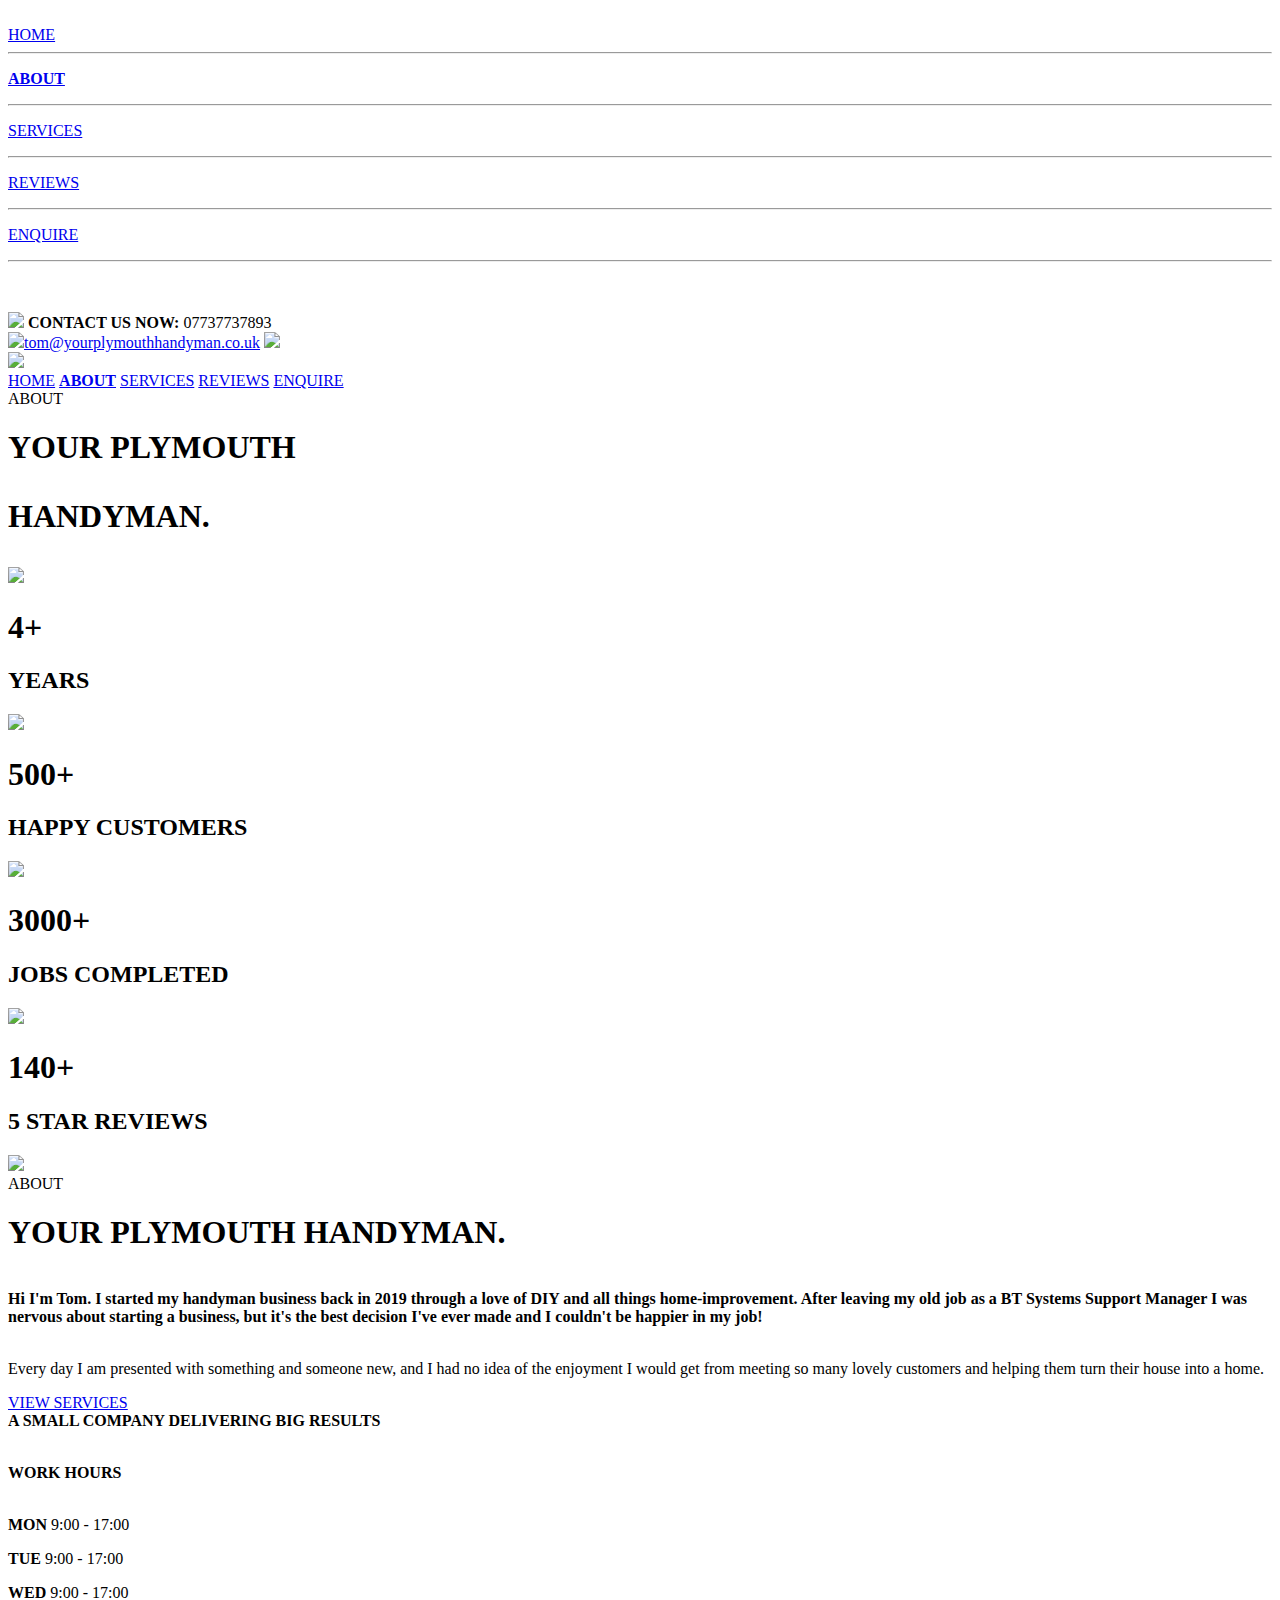
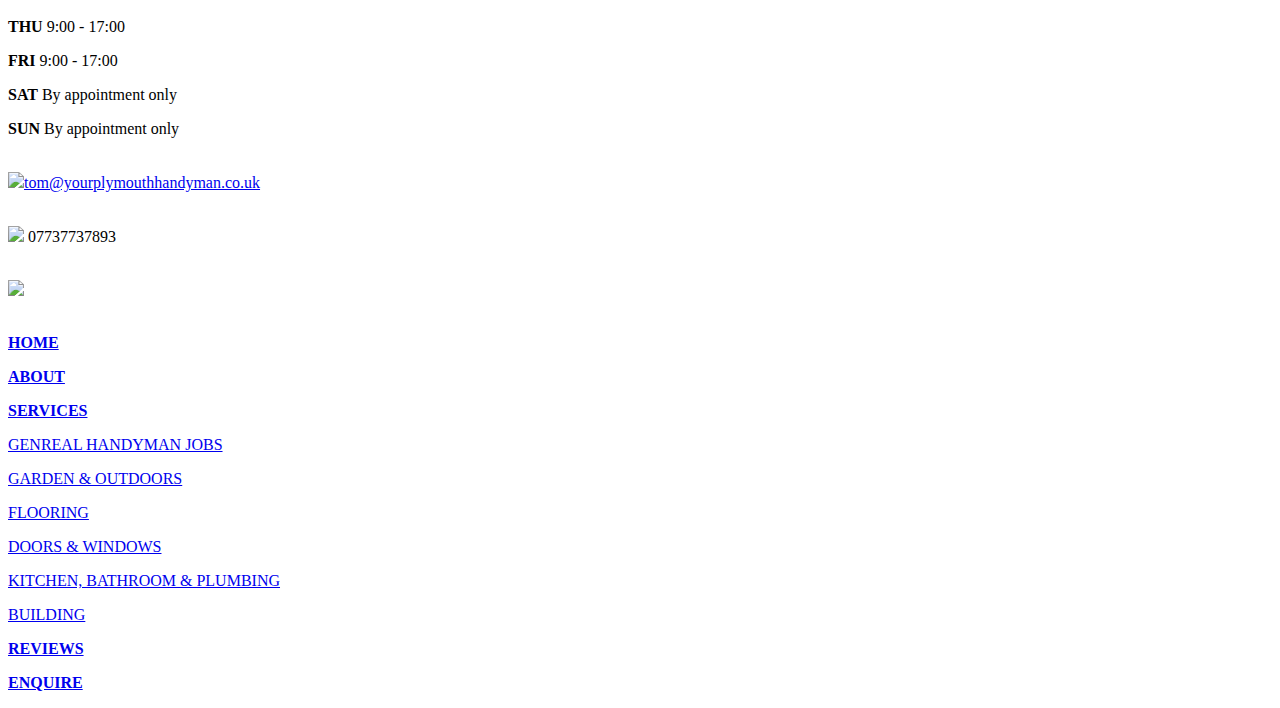
==== about.html @ ae1ce25e "Add files via upload" ====
<!doctype html>
<html lang="en">

<!-- Mirrored from www.yourplymouthhandyman.co.uk/about.html by HTTrack Website Copier/3.x [XR&CO'2014], Sat, 22 Feb 2025 19:46:27 GMT -->
<head>
<!--META DATA-->
	<meta charset="utf-8">
	<meta name="viewport" content="width=device-width, initial-scale=1">
	<title>:: YOUR PLYMOUTH HANDYMAN ::</title>
	<meta name="description" content="Your Plymouth Handyman specialises in odd jobs around your home and business, from the small things, like putting up a T.V. on a wall, hanging mirrors or clearing guttering, to the larger projects, like feature-edge fencing  or laying flooring.">
	<meta NAME="keywords" CONTENT="General Handyman Jobs, Garden & Outdoors, Flooring, Doors & Windows, Kitchen Bathroom & Plumbing, Building"/>
	<meta name="author" content="Your Plymouth Handyman">
	<meta property="og:title" content=":: YOUR PLYMOUTH HANDYMAN ::">
	<meta property="og:type" content="website">
	<meta property="og:url" content="index.html">
	<meta property="og:description" content="Your Plymouth Handyman specialises in odd jobs around your home and business, from the small things, like putting up a T.V. on a wall, hanging mirrors or clearing guttering, to the larger projects, like feature-edge fencing  or laying flooring.">
	<meta property="og:image" content="og-image.html">
<!--STYLESHEETS-->
    <link rel="stylesheet" href="css/style.css">
    <link rel="stylesheet" href="css/swiper-bundle.min.css" />
<!--FONTS-->
	<link href="https://fonts.googleapis.com/css?family=Montserrat:100,200,300,400,500,600,700,800,900&amp;display=swap" rel="stylesheet">
<!--FAVICON-->
  <link rel="icon" href="images/favicon.png">
<!--GOOGLE ANALYTICS-->
	<script async src="https://www.googletagmanager.com/gtag/js?id=UA-45708428-3"></script>
	<script>
	  window.dataLayer = window.dataLayer || [];
	  function gtag(){dataLayer.push(arguments);}
	  gtag('js', new Date());
	  gtag('config', 'UA-45708428-3');
	</script>
</head>
<body>
<!--MOBILE MENU NAVIGATION-->
	<div id="top-nav-menu"><img ALT="" SRC="images/menu.png"></div>
	<div id="menu">
		<a HREF="index-2.html">HOME</a>
		<hr>
		<p><a HREF="about.html"><strong class="primary">ABOUT</strong></a>
		<hr>
		<p><a HREF="services.html">SERVICES</a>
		<hr>
		<p><a HREF="reviews.html">REVIEWS</a>
		<hr>
		<p><a HREF="contact.html">ENQUIRE</a>
		<hr>
		<p><img ALT="" SRC="images/menu-close.png">
	</div>
<!--TOP NAV-->
	<div id="top-nav">
		<div id="phone">
			<img src="images/phone.png"> <strong>CONTACT US NOW:</strong> 07737737893
		</div>
		<div id="social">
			<a href="mailto:&#116;&#111;&#109;&#64;&#121;&#111;&#117;&#114;&#112;&#108;&#121;&#109;&#111;&#117;&#116;&#104;&#104;&#97;&#110;&#100;&#121;&#109;&#97;&#110;&#46;&#99;&#111;&#46;&#117;&#107;"><img src="images/mail.png">&#116;&#111;&#109;&#64;&#121;&#111;&#117;&#114;&#112;&#108;&#121;&#109;&#111;&#117;&#116;&#104;&#104;&#97;&#110;&#100;&#121;&#109;&#97;&#110;&#46;&#99;&#111;&#46;&#117;&#107;</a> <a href="https://www.facebook.com/yourplymouthhandyman/" target="new"><img src="images/facebook.png"></a>
		</div>
	</div>
<!--BANNER-->
	<div id="banner-about">
			<div id="banner-nav">
				<div id="logo">
					<a href="index-2.html"><img src="images/logo.png"></a>
				</div>
				<div id="nav">
					<a HREF="index-2.html">HOME</a>
					<a HREF="about.html"><strong class="primary">ABOUT</strong></a>
					<a HREF="services.html">SERVICES</a>
					<a HREF="reviews.html">REVIEWS</a>
					<a HREF="contact.html" class="nav-cta">ENQUIRE</a>
				</div>
			</div>
		<div id="banner-about-content">
			<div class="quirk">ABOUT</div>
			<h1><span class="secondary">YOUR</span> PLYMOUTH
			<p>HANDYMAN<span class="primary">.</span></h1>
		</div>
	</div>
<!--CONTENT COUNTERS-->
	<div id="wrapper-counters-about">
		<div id="section-counters-content">
			<div class="about-data">
				<img src="images/icon-calendar.png">
				<p><div id="shiva"><h1><span class="count">4</span>+</h1> <h2>YEARS</h2></div>
			</div>
			<div class="about-data">
				<img src="images/icon-happy-customer.png">
				<p><div id="shiva"><h1><span class="count">500</span>+</h1> <h2>HAPPY CUSTOMERS</h2></div>
			</div>
			<div class="about-data">
				<img src="images/icon-jobs.png">
				<p><div id="shiva"><h1><span class="count">3000</span>+</h1> <h2>JOBS COMPLETED</h2></div>
				<div style="clear:both"></div>
			</div>
			<div class="about-data">
				<img src="images/icon-5-stars.png">
				<p><div id="shiva"><h1><span class="count">140</span>+</h1> <h2>5 STAR REVIEWS</h2></div>
			</div>
		</div>
	</div>
<!--CONTENT INTRO-->
	<div id="wrapper-intro">
		<div id="section-intro-content">
			<img src="images/tom-2.png">
			<div id="intro">
				<div class="quirk">ABOUT</div>
				<h1>YOUR PLYMOUTH HANDYMAN<span class="primary">.</span></h1>
				<p><br><strong>Hi I'm Tom. I started my handyman business back in 2019 through a love of DIY and all things home-improvement. After leaving my old job as a BT Systems Support Manager I was nervous about starting a business, but it's the best decision I've ever made and I couldn't be happier in my job!</strong>
				<p><br>Every day I am presented with something and someone new, and I had no idea of the enjoyment I would get from meeting so many lovely customers and helping them turn their house into a home.
				<div class="cta-group"><a href="services.html" class="banner-cta">VIEW SERVICES</a></div>
			</div>
		</div>
	</div>
<!--CONTENT ABOUT-->
	<div id="wrapper-about">
		
	</div>
<!--FOOTER-->
	<div ID="footer">
		<div ID="footer-content">
			<div ID="footer-content-left">
				<strong class="secondary">A SMALL COMPANY DELIVERING BIG RESULTS</strong>
				<p><br><strong>WORK HOURS</strong>
				<span class="primary">
					<p><br><strong class="primary">MON</strong> 9:00 - 17:00
					<p><strong class="primary">TUE</strong> 9:00 - 17:00
					<p><strong class="primary">WED</strong> 9:00 - 17:00
					<p><strong class="primary">THU</strong> 9:00 - 17:00
					<p><strong class="primary">FRI</strong> 9:00 - 17:00
					<p><strong class="primary">SAT</strong> By appointment only
					<p><strong class="primary">SUN</strong> By appointment only
				</span>
				<p><br><a href="mailto:&#116;&#111;&#109;&#64;&#121;&#111;&#117;&#114;&#112;&#108;&#121;&#109;&#111;&#117;&#116;&#104;&#104;&#97;&#110;&#100;&#121;&#109;&#97;&#110;&#46;&#99;&#111;&#46;&#117;&#107;"><img src="images/mail.png">&#116;&#111;&#109;&#64;&#121;&#111;&#117;&#114;&#112;&#108;&#121;&#109;&#111;&#117;&#116;&#104;&#104;&#97;&#110;&#100;&#121;&#109;&#97;&#110;&#46;&#99;&#111;&#46;&#117;&#107;</a>
					<p><br><img src="images/phone.png"> 07737737893
					<div id="footer-social">
						<p><br><a href="https://www.facebook.com/yourplymouthhandyman/" target="new"><img src="images/facebook.png"></a>
					</div>
			</div>
			<div ID="footer-content-middle">
				<a href="index-2.html"><img ALT="" SRC="images/logo-light.png" class="logo"></a>
			</div>
			<div ID="footer-content-right">
				<div id="nav-contact-footer">
					<a HREF="index-2.html"><strong>HOME</strong></a>
					<p><a HREF="about.html"><strong class="primary">ABOUT</strong></a>
					<p><a HREF="services.html"><strong>SERVICES</strong></a>
					<p><a HREF="service-general-handyman.html">GENREAL HANDYMAN JOBS</a>
					<p><a HREF="service-garden-outdoors.html">GARDEN & OUTDOORS</a>
					<p><a HREF="service-flooring.html">FLOORING</a>
					<p><a HREF="service-doors-windows.html">DOORS & WINDOWS</a>
					<p><a HREF="service-kitchen-bathroom-plumbing.html">KITCHEN, BATHROOM & PLUMBING</a>
					<p><a HREF="service-building.html">BUILDING</a>
					<p><a HREF="reviews.html"><strong>REVIEWS</strong></a>
					<p><a HREF="contact.html"><strong>ENQUIRE</strong></a>
				</div>
			</div>
		</div>
	</div>
<!--SCRIPTS-->
	<script SRC="js/jquery-1.11.0.min.js"></script>
	<script SRC="js/scripts.js"></script>
    <script src="js/swiper-bundle.min.js"></script>
	<script>
		var swiper = new Swiper(".mySwiper", {
		  slidesPerView: 1,
		  grabCursor: true,
		  loop: true,
		  pagination: {
			el: ".swiper-pagination",
			clickable: true,
		  },
		  navigation: {
			nextEl: ".swiper-button-next",
			prevEl: ".swiper-button-prev",
		  },
		});
	</script>
</body>

<!-- Mirrored from www.yourplymouthhandyman.co.uk/about.html by HTTrack Website Copier/3.x [XR&CO'2014], Sat, 22 Feb 2025 19:46:27 GMT -->
</html>
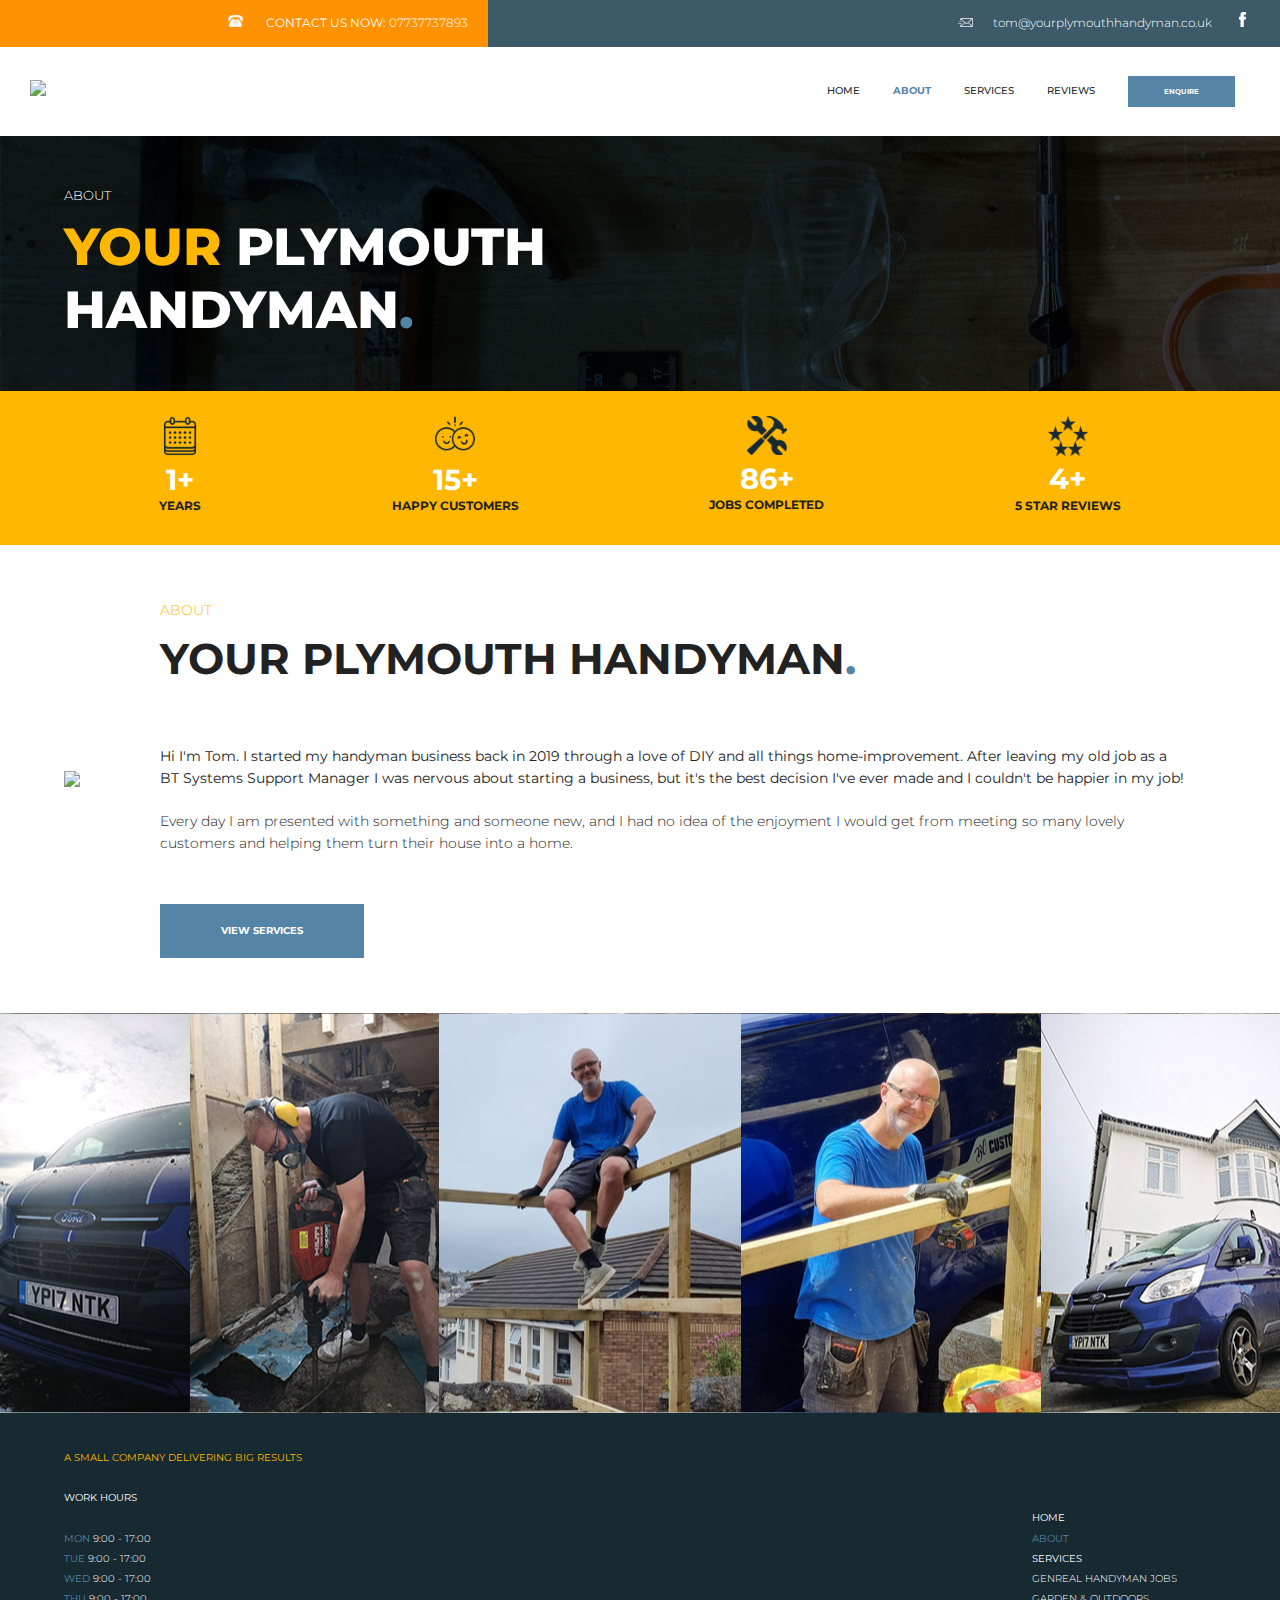
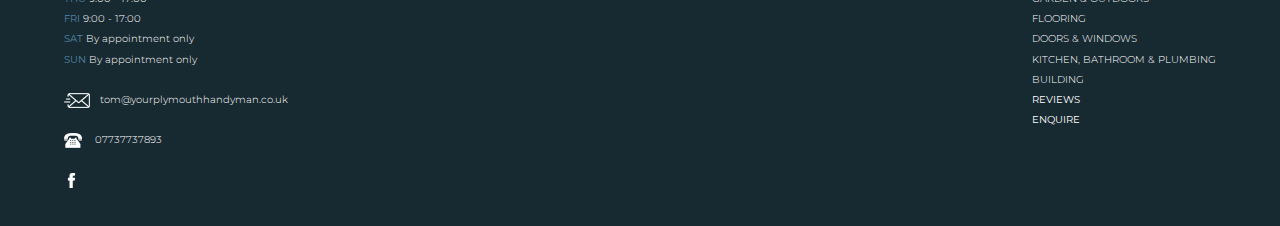
==== commit f6d5f7a5: "Update about.html" ====
--- a/about.html
+++ b/about.html
@@ -177,5 +177,4 @@
 	</script>
 </body>
 
-<!-- Mirrored from www.yourplymouthhandyman.co.uk/about.html by HTTrack Website Copier/3.x [XR&CO'2014], Sat, 22 Feb 2025 19:46:27 GMT -->
-</html>+</html>
--- a/css/style.css
+++ b/css/style.css
@@ -0,0 +1,948 @@
+/* ---------- MAIN BODY ---------- */
+* {
+  margin: 0;
+  padding: 0;
+}
+img {
+  margin: 0;
+  border: 0;
+}
+body {
+  font-family: 'Montserrat', sans-serif;
+  color: #222;
+  font-size: 0.9em;
+  font-weight: 300;
+    line-height: 1.9EM;
+}
+#clear {
+  clear: both;
+}
+a {
+  text-decoration: none;
+}
+a:visited {
+  text-decoration: none;
+}
+.grey {
+  color: #ccc;
+}
+.red{
+	color:red;
+}
+.primary {
+  color: #5485a6;
+}
+.secondary {
+  color: #ffb701;
+}
+.quirk {
+  width: max-content;
+  padding-bottom: 10px;
+}
+li.tick {
+  list-style-type: none;
+  background: url(../images/tick.png) top left no-repeat;
+  padding-left: 60px;
+  min-height: 40px;
+  background-size: 25px;
+}
+li.tick-2 {
+  list-style-type: none;
+  background: url(../images/tick-2.png) top left no-repeat;
+  padding-left: 60px;
+  min-height: 40px;
+  background-size: 25px;
+}
+/* ---------- MOBILE MENU ---------- */
+#top-nav-menu {
+  display: none;
+}
+#top-nav-menu img, #menu img {
+  -moz-transform: scale(0.5);
+  -webkit-transform: scale(0.5);
+  transform: scale(0.5);
+}
+#menu a {
+  color: #5485a6;
+}
+#menu {
+  display: none;
+  z-index: 100;
+  width: 100%;
+  position: fixed;
+  top: 0;
+  background: #fff;
+  text-align: center;
+  line-height: 3em;
+  box-shadow: 0 2px 10px #666;
+}
+#menu hr, #section-1-content hr, #section-2-content hr, #section-3-content hr, #section-4-content hr {
+  width: 80%;
+  margin-left: 10%;
+  border: 0;
+  height: 1px;
+  background-color: #eee;
+}
+/* ---------- BANNER AND CONTENTS ---------- */
+#banner-home, #banner-about, #banner-services, #banner-contact, #banner-reviews {
+  width: 100%;
+  background-size: cover;
+  position: relative;
+  color: #fff;
+  text-align: left;
+}
+#banner-home {
+  background: url("../images/banner-background-home.jpg") center;
+  min-height: 600px;
+	text-align: center;
+}
+#banner-about {
+  background: url("../images/banner-background-about.jpg") center left;
+background-position:left;
+}
+#banner-services {
+  background: url("../images/banner-background-test.jpg") center;
+}
+#banner-reviews {
+  background: url("../images/banner-background-reviews.jpg") right;
+}
+#banner-contact {
+  background: url("../images/banner-background-contact.jpg") center left;
+}
+#banner-home-content {
+  margin:0 auto;
+  width: 90%;
+  max-width: 1200px;
+  padding: 160px 5% 80px 5%;
+  text-align: left;
+  position: relative;
+  font-size: 0.9em;
+  line-height: 1.5em;
+}
+#banner-about-content, #banner-services-content {
+  margin: 0 auto;
+  width: 90%;
+  max-width: 1200px;
+  padding: 50px 5%;
+  text-align: left;
+  position: relative;
+  font-size: 0.9em;
+  line-height: 1.5em;
+}
+#banner-nav {
+  display: flex;
+  justify-content: space-between;
+  background: #fff;
+  padding: 30px;
+  align-items: center;
+}
+.cta-group {
+  display: flex;
+  column-gap: 40px;
+  margin-top: 50px;
+  align-self: top;
+  text-align: center;
+}
+.cta-group img {
+  max-height: 30px;
+  margin-left: 20px;
+  align-self: top;
+}
+.banner-cta {
+  color: #fff;
+  font-size: 0.7em;
+  font-weight: 700;
+  padding: 15px 60px;
+  border: solid 1px #5485a6;
+  background-color: #5485a6;
+}
+.banner-cta:hover {
+  color: #5485a6;
+  border: solid 1px #fff;
+  background-color: #fff;
+}
+.banner-cta-2 {
+  color: #fff;
+  font-size: 0.7em;
+  font-weight: 700;
+  padding: 15px 60px;
+  border: solid 1px #fff;
+}
+.banner-cta-2:hover {
+  color: #5485a6;
+  border: solid 1px #fff;
+  background-color: #fff;
+}
+.banner-cta-3 {
+  color: #FF9103;
+  background-color: #172931;
+  font-size: 0.7em;
+  font-weight: 700;
+  padding: 15px 60px;
+  border: solid 1px #FF9103;
+}
+.banner-cta-4 {
+  color: #172931;
+  background-color: #FF9103;
+  font-size: 0.7em;
+  font-weight: 700;
+  padding: 15px 60px;
+  border: solid 1px #172931;
+}
+.banner-cta-3:hover, .banner-cta-4:hover {
+  color: #ffb701;
+  border: solid 1px #fff;
+  background-color: #fff;
+}
+#banner-home-content h1, #banner-about-content h1, #banner-services-content h1 {
+  font-weight: 800;
+  font-size: 4em;
+  line-height: normal;
+}
+#banner-home-content h2, #banner-about-content h2, #banner-services-content h2 {
+  font-weight: 700;
+  font-size: 1.8em;
+  line-height: normal;
+  color: #ffb701;
+}
+/* ---------- LOGO ---------- */
+#logo {
+  text-align: left;
+}
+#logo img, #footer img {
+  max-height: 30px;
+}
+/* ---------- NAVIGATION ---------- */
+#top-nav {
+  display: flex;
+}
+#nav {
+  vertical-align: middle;
+  font-size: 0.7em;
+  font-weight: 500;
+}
+#nav a {
+  margin: 15px;
+  color: #202b2c;
+}
+#nav a:hover {
+  color: #5485a6;
+}
+#nav a.nav-cta {
+  color: #fff;
+  font-size: 0.7em;
+  font-weight: 700;
+  padding: 10px 35px;
+  border: solid 1px #5485a6;
+  background-color: #5485a6;
+  align-self: center;
+  text-align: center;
+}
+#nav a.nav-cta:hover {
+  color: #5485a6;
+  border: solid 1px #fff;
+  background-color: #fff;
+}
+/* ---------- SOCIAL MEDIA ---------- */
+#phone {
+  text-align: right;
+  background: #ff9202;
+  color: #fff;
+  font-size: 0.8em;
+  padding: 10px 20px;
+  align-items: center;
+  width: 35%;
+}
+#social {
+  text-align: right;
+  background: #3c5a68;
+  color: #fff;
+  font-size: 0.8em;
+  padding: 10px;
+  align-items: center;
+  flex: 1;
+}
+#social a {
+  color: #fff;
+}
+#social a:hover {
+  color: #5485a6;
+}
+#footer-social {
+  vertical-align: middle;
+  text-align: left;
+}
+#phone img, #social img {
+  max-width: 15px;
+  margin: 0 20px;
+}
+#footer-social img {
+  max-width: 15px;
+}
+/* ---------- WRAPPERS ---------- */
+#wrapper-counters {
+  width: 100%;
+}
+#wrapper-counters-about {
+  width: 100%;
+  background:#FFB701;
+}
+#wrapper-counters h1 {
+  font-weight: 700;
+  font-size: 2em;
+  color: #ffb701;
+}
+#wrapper-counters-about h1 {
+  font-weight: 700;
+  font-size: 2em;
+  color: #fff;
+}
+#wrapper-intro {
+  width: 100%;
+}
+#wrapper-about, #wrapper-general-handyman-jobs, #wrapper-garden-outdoors, #wrapper-flooring, #wrapper-doors-windows, #wrapper-kitchen-bathroom-plumbing, #wrapper-building{
+width: 100%;
+background-size: cover;
+height:400px;
+}
+#wrapper-about{
+background:url("../images/about.jpg") center;
+}
+#wrapper-general-handyman-jobs{
+background:url("../images/general-handyman-jobs.jpg") center;
+}
+#wrapper-garden-outdoors{
+background:url("../images/garden-outdoors.jpg") center;
+}
+#wrapper-flooring{
+background:url("../images/flooring.jpg") center;
+}
+#wrapper-doors-windows{
+background:url("../images/doors-windows.jpg") center;
+}
+#wrapper-kitchen-bathroom-plumbing{
+background:url("../images/kitchen-bathroom-plumbing.jpg") center;
+}
+#wrapper-building{
+background:url("../images/building.jpg") center;
+}
+#wrapper-services {
+  background: #ff9202;
+  background-size: cover;
+  display: flex;
+}
+#wrapper-services-page{
+  width: 100%;
+}
+#wrapper-client-testimonials {
+  background: #3c5a68;
+  background-size: cover;
+  padding: 50px 0;
+  text-align: center;
+  position: relative;
+}
+/* ---------- CONTENT ---------- */
+#section-counters-content, #section-intro-content, #section-about-content{
+  margin: 0 auto;
+  width: 90%;
+  max-width: 1200px;
+  padding: 25px 5%;
+  display: flex;
+  justify-content: space-around;
+}
+#section-contact-content {
+  margin: 0 auto;
+  width: 90%;
+  max-width: 1200px;
+  padding: 75px 5%;
+  justify-content: space-around;
+}
+#section-contact-content a{color:#FF9102}
+#section-intro-content {
+  line-height: 1.5em;
+}
+#intro {
+  text-align: left;
+  padding: 30px;
+  margin-left: 50px;
+}
+#intro .quirk {
+  color: #FFB701;
+  text-align: left;
+}
+.about-data {
+  text-align: center;
+}
+.about-data img {
+  max-width: 40px;
+}
+#section-services-content {
+  width: 60%;
+  max-width: 1200px;
+  padding: 75px 5%;
+  color: #172931;
+}
+#section-services-image {
+  background: url("../images/services-background-home.jpg") left;
+  background-size: cover;
+  min-width: 50%;
+  min-height: 300px;
+}
+.half-content {
+  width: 40%;
+  max-width: 600px;
+}
+#section-intro-content img {
+  max-width: 350px;
+  align-self: center;
+}
+#section-client-testimonials-content {
+  margin: 0 auto;
+  padding: 30px;
+  color: #fff;
+}
+#section-services-page-content {
+	margin: 0 auto;
+	text-align: left;
+	padding: 30px;
+	display:flex;
+	flex-wrap: wrap;
+	gap:10px;
+}
+.service{
+	width:30%;
+	margin:0 auto;
+	font-size: 0em;
+	display:flex;
+	flex-wrap: wrap;
+	align-items: stretch;
+}
+.service:hover .service-text{
+	background:#222;
+	color:#fff;
+}
+.service:hover .service-image img{
+	opacity: 0.2;
+}
+.service-image{
+	background:url("../images/service-background.jpg") center;
+	background-size: cover;
+}
+.service-image img{
+	max-width: 100%;
+	transition: 0.4s;
+}
+.service-text{
+	height:120px;
+	background:#FFB701;
+	padding:20px;
+	text-align: center;
+	font-size: 12px;
+	transition: 0.4s;
+}
+.service a:visited{
+	color:#222;
+}
+#section-client-testimonials-content img {
+  max-width: 90px;
+}
+#section-intro-content h1 {
+  font-weight: 700;
+  font-size: 3em;
+  margin-bottom: 40px;
+  line-height: normal;
+}
+#section-services-content h1 {
+  font-weight: 700;
+  font-size: 3em;
+  color: #fff;
+}
+#section-services-content h2 {
+  color: #fff;
+}
+#section-counters-content h2 {
+  font-weight: 700;
+  font-size: 0.8em;
+}
+#section-services-page-content h2{
+	color:#FF9102;
+}
+#section-services-page-content .service-text h2{
+	color:#fff;
+}
+a.tel {
+  color: #2370D8;
+}
+.cta-1 {
+  color: #fff;
+  font-weight: 500;
+  padding: 15px 40px;
+  background-color: #ef7347;
+}
+.cta-1:hover {
+  color: #ef7347;
+  background-color: #fff;
+}
+.testimonials-wrapper {
+  display: flex;
+  flex-flow: row wrap;
+  justify-content: space-around;
+  align-items: flex-start;
+}
+.testimonial-item {
+  border: solid 1px #eee;
+  max-width: 25%;
+  padding: 30px 2%;
+  margin: 15px 1%;
+  text-align: center;
+  box-shadow: 2px 2px 15px #efefef;
+  flex-grow: 1;
+}
+.testimonial-item img {
+  max-width: 100px;
+}
+/* ---------- TESTIMONIALS SLIDER ---------- */
+.testimonials-container {
+  max-width: 100%;
+}
+.container {
+  width: 100%;
+  margin: 0 auto;
+  display: flex;
+  align-items: center;
+  justify-content: center;
+}
+.testimonial {
+  position: relative;
+  max-width: 900px;
+  width: 100%;
+  overflow: hidden;
+}
+.testimonial img {
+  width: 150px;
+}
+.testimonial .slide {
+  display: flex;
+  align-items: center;
+  justify-content: center;
+  flex-direction: column;
+  row-gap: 30px;
+  height: 100%;
+  width: 100%;
+}
+.slide p {
+  text-align: center;
+  padding: 0 10px;
+  font-size: 14px;
+  font-weight: 400;
+}
+.slide .quote-icon {
+  font-size: 30px;
+  color: #5FCED0;
+}
+.slide .details {
+  display: flex;
+  flex-direction: column;
+  align-items: center;
+}
+.details .name {
+  font-size: 14px;
+  font-weight: 600;
+  color: #FF9102;
+}
+.details .job {
+  font-size: 12px;
+  font-weight: 400;
+}
+/* swiper button css */
+.nav-btn {
+  height: 40px;
+  width: 40px;
+  border-radius: 50%;
+  transform: translateY(30px);
+  background-color: rgba(0, 0, 0, 0.1);
+  transition: 0.2s;
+}
+.nav-btn:hover {
+  background-color: rgba(0, 0, 0, 0.2);
+}
+.nav-btn::after, .nav-btn::before {
+  font-size: 20px;
+  color: #fff;
+}
+.swiper-pagination-bullet {
+  background-color: rgba(0, 0, 0, 0.8);
+}
+.swiper-pagination-bullet-active {
+  background-color: #5FCED0;
+}
+/* ---------- FOOTER---------- */
+#footer {
+  font-size: 0.7em;
+  text-align: left;
+  background: #172931;
+  );
+  background-size: cover;
+  padding: 35px 5%;
+  color: #fff;
+  line-height: 2em;
+}
+#footer-content {
+  display: flex;
+  justify-content: space-between;
+}
+#footer a {
+  color: #fff;
+}
+#footer a:hover {
+  color: #ccc;
+}
+#footer-content-left {
+  align-self: center;
+}
+#footer-social img {}
+#nav-contact-footer {}
+#nav-contact-footer img, #footer-content-left img {
+  max-height: 15px;
+  margin-right: 10px;
+  vertical-align: middle;
+}
+#footer-content-middle {
+  align-self: center;
+}
+#footer-content-right {
+  align-self: center;
+}
+/* ---------- FORM---------- */
+.form-section {
+  background: #efefef;
+  padding: 30px 5% 30px 5%;
+  position: relative;
+  text-align: center;
+}
+.DD, .MM {
+  width: 50px;
+}
+.YYYY {
+  width: 100px;
+}
+select {
+  -webkit-appearance: none;
+  -moz-appearance: none;
+  appearance: none;
+}
+label {
+  width: 200px;
+  border: none;
+}
+textarea, input, .packages {
+  font-family: 'Montserrat', sans-serif;
+  color: #444;
+  font-size: 1em;
+  background: #fff;
+  font-weight: 200;
+  -webkit-appearance: none;
+  -moz-appearance: none;
+  appearance: none;
+}
+textarea {
+  width: 90%;
+  height: 100px;
+  padding: 10px;
+  border: none;
+}
+input, .packages {
+  width: 90%;
+  max-width: 300px;
+  height: 35px;
+  padding: 5px 5px 5px 5px;
+  margin: 15px;
+  border: none;
+}
+/* The container */
+.form-container {
+  width: 300px;
+  max-width: 90%;
+  margin: 0 auto;
+  display: block;
+  position: relative;
+  padding-left: 35px;
+  cursor: pointer;
+  -webkit-user-select: none;
+  -moz-user-select: none;
+  -ms-user-select: none;
+  user-select: none;
+}
+/* Hide the browser's default checkbox */
+.form-container input {
+  position: absolute;
+  opacity: 0;
+  cursor: pointer;
+  height: 0;
+  width: 0;
+}
+/* Create a custom checkbox */
+.checkmark {
+  position: absolute;
+  top: 0;
+  left: 0;
+  height: 25px;
+  width: 25px;
+  background-color: #fff;
+}
+/* On mouse-over, add a grey background color */
+.form-container:hover input ~ .checkmark {
+  background-color: #ccc;
+}
+/* When the checkbox is checked, add a blue background */
+.form-container input:checked ~ .checkmark {
+  background-color: #5485a6;
+}
+/* Create the checkmark/indicator (hidden when not checked) */
+.checkmark:after {
+  content: "";
+  position: absolute;
+  display: none;
+}
+/* Show the checkmark when checked */
+.form-container input:checked ~ .checkmark:after {
+  display: block;
+}
+/* Style the checkmark/indicator */
+.form-container .checkmark:after {
+  left: 9px;
+  top: 5px;
+  width: 5px;
+  height: 10px;
+  border: solid white;
+  border-width: 0 3px 3px 0;
+  -webkit-transform: rotate(45deg);
+  -ms-transform: rotate(45deg);
+  transform: rotate(45deg);
+}
+.submit {
+  width: 90%;
+  max-width: 295px;
+  height: 35px;
+  padding: 15px 15px 30px 15px;
+  color: #fff;
+  background-color: #5485a6;
+  -webkit-appearance: none;
+  -moz-appearance: none;
+  appearance: none;
+}
+.submit:hover {
+  background-color: #fff;
+  color: #5485a6;
+}
+/* ---------- TABLET RESPONSIVENESS ---------- */
+@media screen and (min-width:715px) and (max-width:1160px) {
+  #logo, #nav, #nav-02, #social {}
+  #banner-home {
+    background-size: cover;
+  }
+  #banner-nav {
+    margin-bottom: 40px;
+  }
+  #banner-home-content {
+	padding: 20px 5%;
+	line-height: 1.5em;
+  }
+  #banner-home-content h1 {
+    font-size: 2.2em;
+  }
+  #wrapper-intro {}
+  #intro-image, #intro {
+    width: auto;
+    text-align: center;
+    padding: 0;
+    margin: 0 auto;
+  }
+  #intro-header {
+    justify-content: space-around;
+    margin: 0 auto;
+  }
+  #section-intro-content {
+    flex-direction: column;
+  }
+  #section-intro-content, #section-services-content {
+    width: 90%;
+    padding: 40px 5%;
+    line-height: 1.5em;
+    margin: 0 auto;
+  }
+  #wrapper-services {
+    flex-direction: column;
+  }
+  #section-services-content {
+    width: 90%;
+    padding: 55px 5%;
+  }
+	.service{
+		width:45%;
+	}
+  #section-services-image {
+    width: 100%;
+  }
+  .testimonial-item {
+    max-width: 42%;
+  }
+  .cta-group {
+    justify-content: space-between;
+  }
+  #footer-content-left, #footer-content-middle, #footer-content-right {
+    width: 90%;
+    text-align: center;
+  }
+  #footer-content-middle {
+    margin-top: 20px;
+  }
+}
+/* ---------- MOBILE RESPONSIVENESS ---------- */
+@media screen and (max-width:714px) {
+  #top-nav-menu {
+    z-index: 100;
+    display: inline;
+    position: fixed;
+    top: 65px;
+    left: 0;
+    padding: 5px;
+    background: rgba(255, 255, 255, .85);
+  }
+  #nav, #nav-02, #social, #top-nav {
+    display: none;
+  }
+  #logo {
+    width: 90%;
+    text-align: center;
+    padding: 10px 5%;
+  }
+  #banner-home {
+    background-size: cover;
+  }
+  #banner-home-content {
+    padding: 20px 5% 40px 5%;
+    line-height: 1.7em;
+  }
+  #banner-home-content h1 {
+    font-size: 3em;
+  }
+  #banner-nav {
+    margin-bottom: 20px;
+  }
+  #section-counters-content {
+    flex-wrap: wrap;
+    column-count: 2;
+    row-gap: 20px;
+  }
+  .about-data {
+    width: 50%;
+  }
+  #section-intro-content {
+    flex-direction: column;
+  }
+  #intro-image, #intro {
+    width: 90%;
+    text-align: center;
+    padding: 40px 5%;
+    margin-left: 0;
+  }
+  #wrapper-services {
+    flex-direction: column;
+  }
+	#wrapper-about, #wrapper-general-handyman-jobs, #wrapper-garden-outdoors, #wrapper-flooring, #wrapper-doors-windows, #wrapper-kitchen-bathroom-plumbing, #wrapper-building{
+		height:200px;
+		background-size: cover;
+}
+  #section-services-content {
+    width: 90%;
+    padding: 55px 5%;
+  }
+  #section-client-testimonials-content {
+    width: 90%;
+    padding: 0px 5%;
+  }
+  .half-content {
+    max-width: none;
+    width: 90%;
+  }
+  #section-1-content h1 {
+    line-height: 1.2em;
+  }
+  .testimonial-item {
+    max-width: 90%;
+  }
+  .cta-group {
+    flex-direction: column;
+    row-gap: 20px;
+  }
+  #intro {
+    width: 90%;
+    text-align: left;
+    padding: 40px 5%;
+  }
+  #intro-header {
+    justify-content: space-around;
+  }
+  #section-intro-content img {
+    max-width: 90%;
+    object-fit: contain;
+  }
+	/*-- POSSIBLY-CHANGE --*/
+	.service{
+		width:45%;
+		display:block;
+		
+	}
+	.service-image img{
+		width:100%;
+		max-width: none;
+	}
+	.service-text{
+		height: auto;
+	}
+  #footer-content {
+    display: flex;
+    justify-content: space-between;
+    flex-direction: column;
+  }
+  #footer-content-left, #footer-content-middle, #footer-content-right {
+    width: 100%;
+    text-align: center;
+  }
+  #footer-content-middle {
+    margin: 40px 0;
+  }
+  #footer-social {
+    width: 100%;
+    text-align: center;
+  }
+  #footer-social img {
+    margin: 0 20px;
+  }
+  .slide p {
+    padding: 0 20px;
+  }
+  .nav-btn {
+    display: none;
+  }
+  input, .submit {
+    max-width: none;
+  }
+}
+/* ---------- PRINT ---------- */
+@media print {
+  #footer, #header, #menu {
+    display: none
+  }
+  body {
+    font: 12pt georgia, serif
+  }
+  h1 {
+    font-size: 18pt
+  }
+  h2 {
+    font-size: 16pt;
+    color: #000
+  }
+}